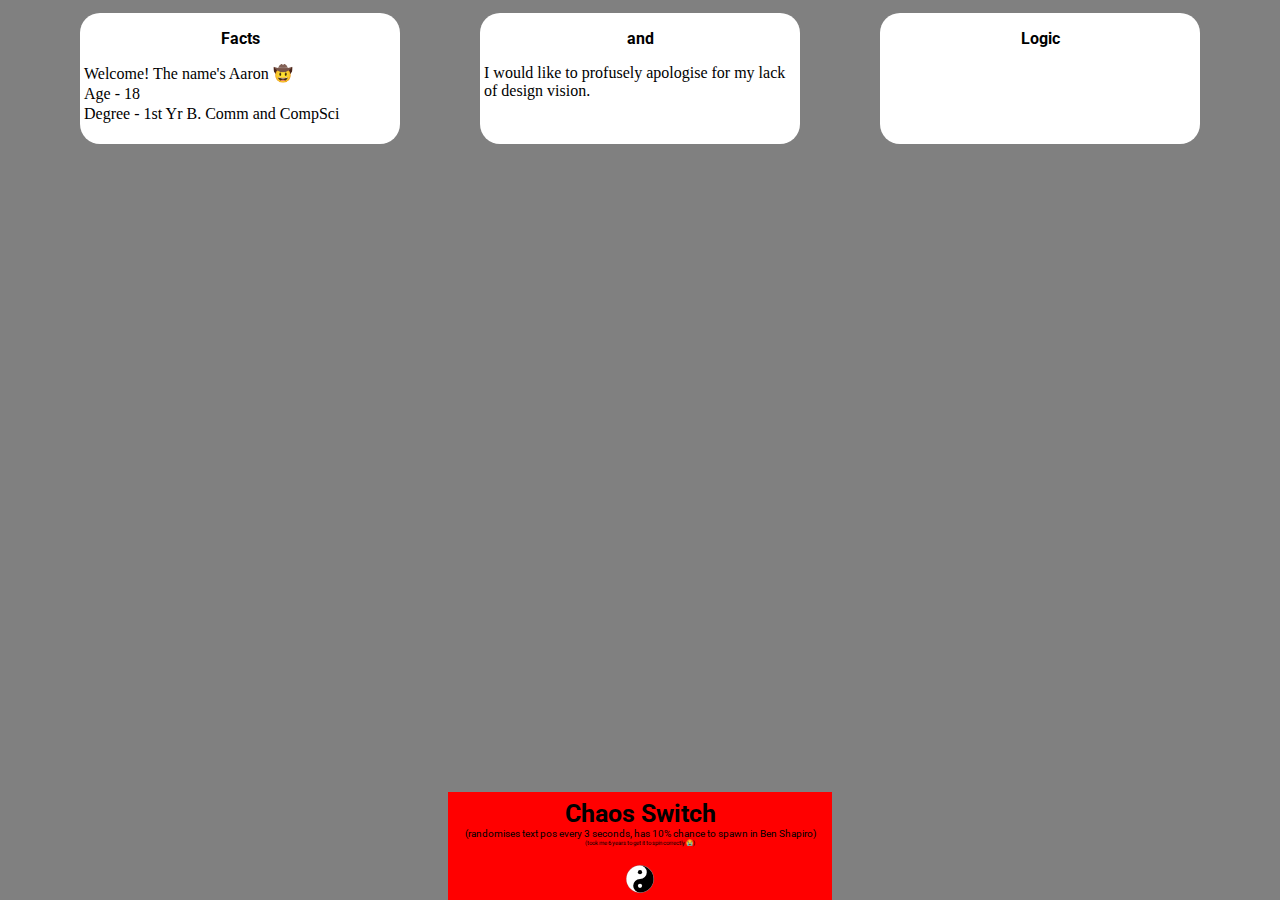
==== main.html @ b4d02a25 "initial commit" ====
<!DOCTYPE html>

<html>
    <head>
        <link rel="stylesheet" href="style.css" />
        <script src="javascript.js"></script>
        <link rel="preconnect" href="https://fonts.googleapis.com">
        <link rel="preconnect" href="https://fonts.gstatic.com" crossorigin>
        <link href="https://fonts.googleapis.com/css2?family=Roboto:ital,wght@0,100;0,300;0,400;0,500;0,700;0,900;1,100;1,300;1,400;1,500;1,700;1,900&display=swap" rel="stylesheet">
        <title>Profile Page! (Aaron)</title>


    </head>

    <body>
        <div id="all">
            <div id="cols">
                <div id="left_col" class="col">
                    <p class="title">Facts</p>
                    <ul class="yap">
                        <li class="yap">Welcome! The name's Aaron 🤠</li>
                        <li class="yap">Age - 18</li>
                        <li class="yap">Degree - 1st Yr B. Comm and CompSci</li>
                        <li class="yap"></li>
                    </ul>
                </div>
                <div id="mid_col" class="col">
                    <p class="title">and</p>
                    <ul class="yap">
                        <li class="yap">I would like to profusely apologise for my lack of design vision.</li>
                        <li class="yap"></li>
                        <li class="yap"></li>
                    </ul>
                </div>
                <div id="right_col" class="col">
                    <p class="title">Logic</p>
                    <ul>
                        <li class="yap"></li>
                        <li class="yap"></li>
                        <li class="yap"></li>
                    </ul>
                </div>
            </div>

            <div id="button_container">
                <p id="button_title" class="">Chaos Switch</p>
                <p id="exposition" class="aside">(randomises text pos every 3 seconds, has 10% chance to spawn in Ben Shapiro)</p>
                <p id="crying" class="aside">(took me 6 years to get it to spin correctly 😭)</p>
                <br />
                <input type="image" onclick="rotateYY()" src="images/YinYang_YangTop.svg" id="rdmiseButton" />
            </div>

            <div id="footer">
            </div>
            
        </div>
    </body>
</html>
---- style.css ----
html {
    height: 100%;
}

body {
    padding: 0%;
    margin: 0%;
    width: 100%;
    min-height: 100%;
    max-height: 100%;   
    overflow: hidden;
    background-color: gray;
}


p {
    font-family: "Roboto";
}

#rdmiseButton:hover {
    scale: 1.2;
}

#rdmiseButton {
    display: inline-block;
    width: 30px;
    height: 30px;
    vertical-align: middle;
    background-size: cover;
    transition: scale 0.3s;
    animation-fill-mode: forwards;
    animation-duration: 2s;
}

@keyframes toYang {
    0% {transform: rotate(180deg);}
    100% {transform: rotate(360deg);}
}

@keyframes toYin {
    100% {transform: rotate(180deg);}
}

.yinTop {
    animation-name: toYin;
}

.yangTop {
    animation-name: toYang;
}

#button_title {
    display: inline-block;
    vertical-align: middle;
    margin: 0%;
    font-size: 25px;
    font-weight: bold;
}

.aside {
    padding: 0%;
    margin: 0%;
}

#exposition {
    font-size: 10px;
    text-align: center;
}

#crying {
    font-size: 6px;
    text-align: center;
}

#button_container {
    text-align: center;
    position: absolute;
    margin: auto;
    width: 30%;
    padding-top: 0.5%;
    padding-bottom: 0.5%;
    bottom: 0%;
    left: 35%;
    background-color: red;
}

.col {
    margin-top: 1%;
    padding-bottom: 1.5%;
    border-radius: 20px;
    width: 25%;
    background-color: white;
}

.title {
    font-weight: bold;
}

#cols {
    width: 100%;
    display: flex;
    justify-content: space-evenly;
}

#left_col {
    display: block;
    text-align: center;
}

#mid_col {
    display: block;
    text-align: center;
}

#right_col {
    display: block;
    text-align: center;
}

.yap {
    display: block;
    list-style-type: none;
    text-align: left;
    padding: 0%;
    margin: 2px;
    margin-top: 0px;
    text-wrap: wrap;
}
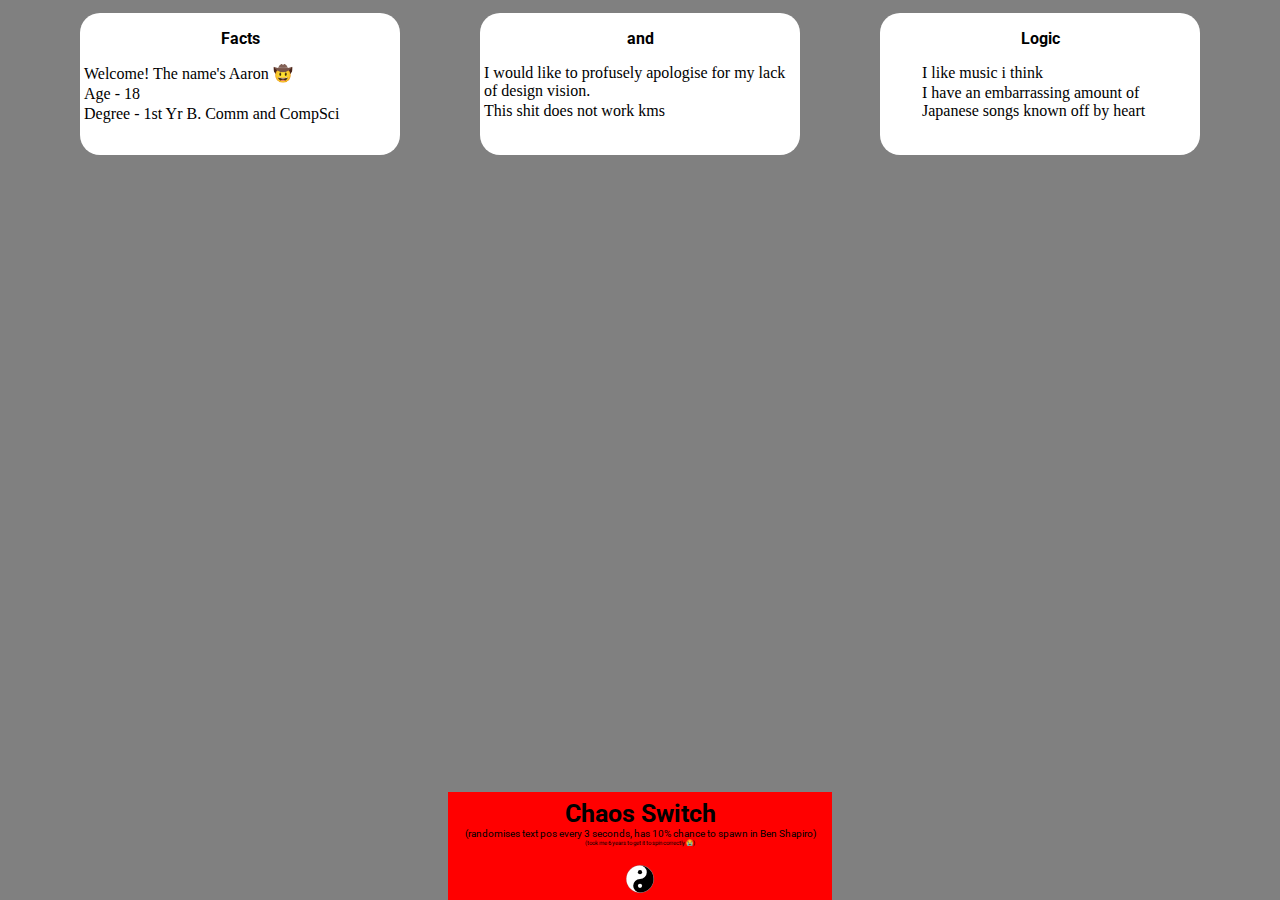
==== commit 0194cc2f: "initial commit" ====
--- a/main.html
+++ b/main.html
@@ -28,15 +28,15 @@
                     <p class="title">and</p>
                     <ul class="yap">
                         <li class="yap">I would like to profusely apologise for my lack of design vision.</li>
-                        <li class="yap"></li>
+                        <li class="yap">This shit does not work kms</li>
                         <li class="yap"></li>
                     </ul>
                 </div>
                 <div id="right_col" class="col">
                     <p class="title">Logic</p>
                     <ul>
-                        <li class="yap"></li>
-                        <li class="yap"></li>
+                        <li class="yap">I like music i think </li>
+                        <li class="yap">I have an embarrassing amount of Japanese songs known off by heart</li>
                         <li class="yap"></li>
                     </ul>
                 </div>
